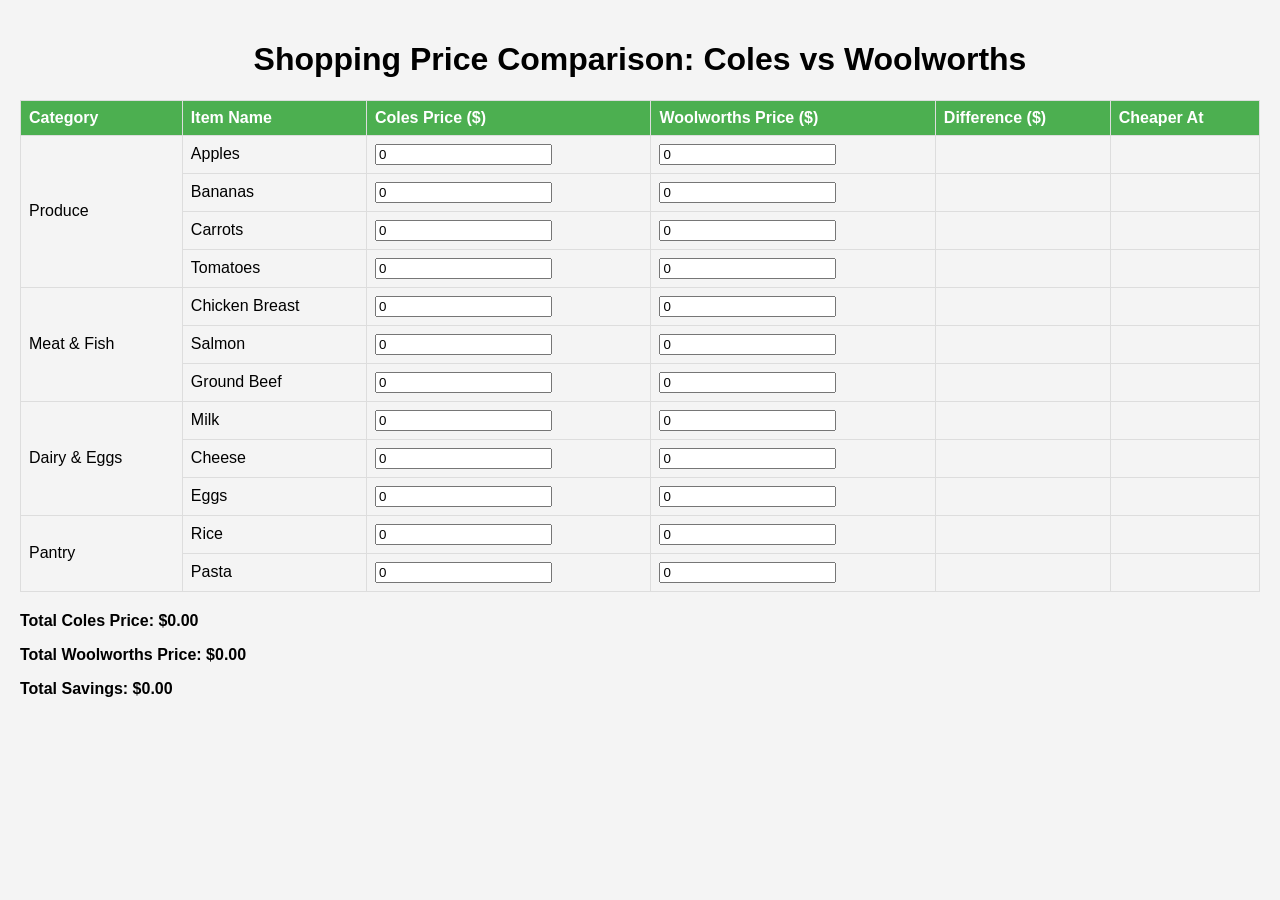
==== shopping-compare.html @ 1c985651 "Create shopping-compare.html for price comparison interface" ====
<!DOCTYPE html>
<html lang="en">
<head>
    <meta charset="UTF-8">
    <meta name="viewport" content="width=device-width, initial-scale=1.0">
    <title>Shopping Price Comparison</title>
    <style>
        body {
            font-family: Arial, sans-serif;
            background-color: #f4f4f4;
            margin: 0;
            padding: 20px;
        }
        h1 {
            text-align: center;
        }
        table {
            width: 100%;
            border-collapse: collapse;
            margin-bottom: 20px;
        }
        th, td {
            border: 1px solid #dddddd;
            text-align: left;
            padding: 8px;
        }
        th {
            background-color: #4CAF50;
            color: white;
        }
        .summary {
            font-weight: bold;
            margin-top: 20px;
        }
    </style>
</head>
<body>
    <h1>Shopping Price Comparison: Coles vs Woolworths</h1>
    <table>
        <thead>
            <tr>
                <th>Category</th>
                <th>Item Name</th>
                <th>Coles Price ($)</th>
                <th>Woolworths Price ($)</th>
                <th>Difference ($)</th>
                <th>Cheaper At</th>
            </tr>
        </thead>
        <tbody>
            <tr>
                <td rowspan="4">Produce</td>
                <td>Apples</td>
                <td><input type="number" value="0" step="0.01" /></td>
                <td><input type="number" value="0" step="0.01" /></td>
                <td></td>
                <td></td>
            </tr>
            <tr>
                <td>Bananas</td>
                <td><input type="number" value="0" step="0.01" /></td>
                <td><input type="number" value="0" step="0.01" /></td>
                <td></td>
                <td></td>
            </tr>
            <tr>
                <td>Carrots</td>
                <td><input type="number" value="0" step="0.01" /></td>
                <td><input type="number" value="0" step="0.01" /></td>
                <td></td>
                <td></td>
            </tr>
            <tr>
                <td>Tomatoes</td>
                <td><input type="number" value="0" step="0.01" /></td>
                <td><input type="number" value="0" step="0.01" /></td>
                <td></td>
                <td></td>
            </tr>
            <tr>
                <td rowspan="3">Meat & Fish</td>
                <td>Chicken Breast</td>
                <td><input type="number" value="0" step="0.01" /></td>
                <td><input type="number" value="0" step="0.01" /></td>
                <td></td>
                <td></td>
            </tr>
            <tr>
                <td>Salmon</td>
                <td><input type="number" value="0" step="0.01" /></td>
                <td><input type="number" value="0" step="0.01" /></td>
                <td></td>
                <td></td>
            </tr>
            <tr>
                <td>Ground Beef</td>
                <td><input type="number" value="0" step="0.01" /></td>
                <td><input type="number" value="0" step="0.01" /></td>
                <td></td>
                <td></td>
            </tr>
            <tr>
                <td rowspan="3">Dairy & Eggs</td>
                <td>Milk</td>
                <td><input type="number" value="0" step="0.01" /></td>
                <td><input type="number" value="0" step="0.01" /></td>
                <td></td>
                <td></td>
            </tr>
            <tr>
                <td>Cheese</td>
                <td><input type="number" value="0" step="0.01" /></td>
                <td><input type="number" value="0" step="0.01" /></td>
                <td></td>
                <td></td>
            </tr>
            <tr>
                <td>Eggs</td>
                <td><input type="number" value="0" step="0.01" /></td>
                <td><input type="number" value="0" step="0.01" /></td>
                <td></td>
                <td></td>
            </tr>
            <tr>
                <td rowspan="2">Pantry</td>
                <td>Rice</td>
                <td><input type="number" value="0" step="0.01" /></td>
                <td><input type="number" value="0" step="0.01" /></td>
                <td></td>
                <td></td>
            </tr>
            <tr>
                <td>Pasta</td>
                <td><input type="number" value="0" step="0.01" /></td>
                <td><input type="number" value="0" step="0.01" /></td>
                <td></td>
                <td></td>
            </tr>
        </tbody>
    </table>
    <div class="summary">
        <p>Total Coles Price: $<span id="total-coles">0.00</span></p>
        <p>Total Woolworths Price: $<span id="total-woolworths">0.00</span></p>
        <p>Total Savings: $<span id="total-savings">0.00</span></p>
    </div>
    <script>
        const inputs = document.querySelectorAll('input[type="number"]');
        inputs.forEach(input => {
            input.addEventListener('input', updateTotals);
        });

        function updateTotals() {
            let totalColes = 0;
            let totalWoolworths = 0;

            inputs.forEach(input => {
                const price = parseFloat(input.value) || 0;
                if (input.parentElement.cellIndex === 2) { // Coles Price
                    totalColes += price;
                } else if (input.parentElement.cellIndex === 3) { // Woolworths Price
                    totalWoolworths += price;
                }
            });

            document.getElementById('total-coles').textContent = totalColes.toFixed(2);
            document.getElementById('total-woolworths').textContent = totalWoolworths.toFixed(2);
            document.getElementById('total-savings').textContent = (totalWoolworths - totalColes).toFixed(2);
        }
    </script>
</body>
</html>
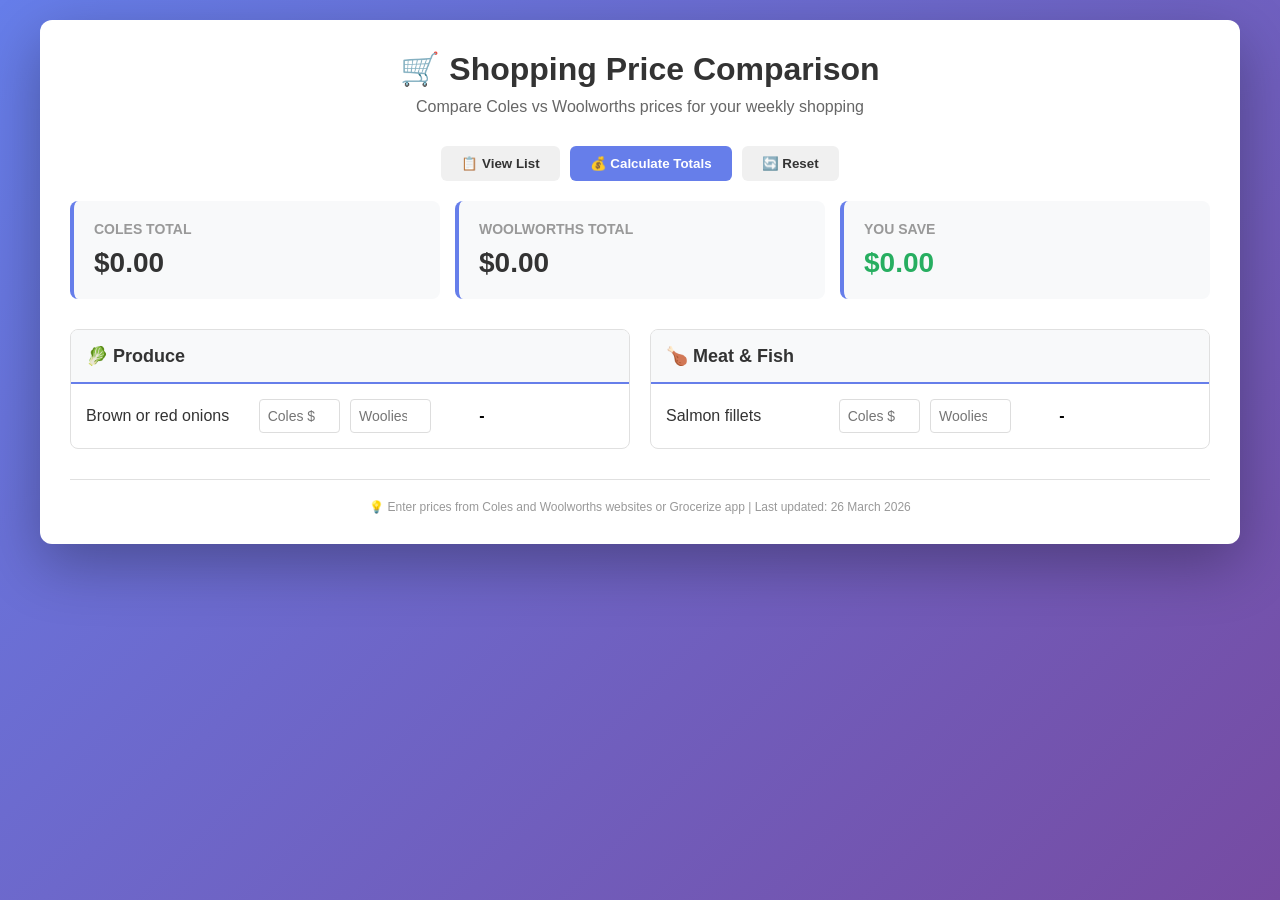
==== commit a4ba12f5: "Add interactive shopping price comparison website" ====
--- a/shopping-compare.html
+++ b/shopping-compare.html
@@ -1,171 +1 @@
-<!DOCTYPE html>
-<html lang="en">
-<head>
-    <meta charset="UTF-8">
-    <meta name="viewport" content="width=device-width, initial-scale=1.0">
-    <title>Shopping Price Comparison</title>
-    <style>
-        body {
-            font-family: Arial, sans-serif;
-            background-color: #f4f4f4;
-            margin: 0;
-            padding: 20px;
-        }
-        h1 {
-            text-align: center;
-        }
-        table {
-            width: 100%;
-            border-collapse: collapse;
-            margin-bottom: 20px;
-        }
-        th, td {
-            border: 1px solid #dddddd;
-            text-align: left;
-            padding: 8px;
-        }
-        th {
-            background-color: #4CAF50;
-            color: white;
-        }
-        .summary {
-            font-weight: bold;
-            margin-top: 20px;
-        }
-    </style>
-</head>
-<body>
-    <h1>Shopping Price Comparison: Coles vs Woolworths</h1>
-    <table>
-        <thead>
-            <tr>
-                <th>Category</th>
-                <th>Item Name</th>
-                <th>Coles Price ($)</th>
-                <th>Woolworths Price ($)</th>
-                <th>Difference ($)</th>
-                <th>Cheaper At</th>
-            </tr>
-        </thead>
-        <tbody>
-            <tr>
-                <td rowspan="4">Produce</td>
-                <td>Apples</td>
-                <td><input type="number" value="0" step="0.01" /></td>
-                <td><input type="number" value="0" step="0.01" /></td>
-                <td></td>
-                <td></td>
-            </tr>
-            <tr>
-                <td>Bananas</td>
-                <td><input type="number" value="0" step="0.01" /></td>
-                <td><input type="number" value="0" step="0.01" /></td>
-                <td></td>
-                <td></td>
-            </tr>
-            <tr>
-                <td>Carrots</td>
-                <td><input type="number" value="0" step="0.01" /></td>
-                <td><input type="number" value="0" step="0.01" /></td>
-                <td></td>
-                <td></td>
-            </tr>
-            <tr>
-                <td>Tomatoes</td>
-                <td><input type="number" value="0" step="0.01" /></td>
-                <td><input type="number" value="0" step="0.01" /></td>
-                <td></td>
-                <td></td>
-            </tr>
-            <tr>
-                <td rowspan="3">Meat & Fish</td>
-                <td>Chicken Breast</td>
-                <td><input type="number" value="0" step="0.01" /></td>
-                <td><input type="number" value="0" step="0.01" /></td>
-                <td></td>
-                <td></td>
-            </tr>
-            <tr>
-                <td>Salmon</td>
-                <td><input type="number" value="0" step="0.01" /></td>
-                <td><input type="number" value="0" step="0.01" /></td>
-                <td></td>
-                <td></td>
-            </tr>
-            <tr>
-                <td>Ground Beef</td>
-                <td><input type="number" value="0" step="0.01" /></td>
-                <td><input type="number" value="0" step="0.01" /></td>
-                <td></td>
-                <td></td>
-            </tr>
-            <tr>
-                <td rowspan="3">Dairy & Eggs</td>
-                <td>Milk</td>
-                <td><input type="number" value="0" step="0.01" /></td>
-                <td><input type="number" value="0" step="0.01" /></td>
-                <td></td>
-                <td></td>
-            </tr>
-            <tr>
-                <td>Cheese</td>
-                <td><input type="number" value="0" step="0.01" /></td>
-                <td><input type="number" value="0" step="0.01" /></td>
-                <td></td>
-                <td></td>
-            </tr>
-            <tr>
-                <td>Eggs</td>
-                <td><input type="number" value="0" step="0.01" /></td>
-                <td><input type="number" value="0" step="0.01" /></td>
-                <td></td>
-                <td></td>
-            </tr>
-            <tr>
-                <td rowspan="2">Pantry</td>
-                <td>Rice</td>
-                <td><input type="number" value="0" step="0.01" /></td>
-                <td><input type="number" value="0" step="0.01" /></td>
-                <td></td>
-                <td></td>
-            </tr>
-            <tr>
-                <td>Pasta</td>
-                <td><input type="number" value="0" step="0.01" /></td>
-                <td><input type="number" value="0" step="0.01" /></td>
-                <td></td>
-                <td></td>
-            </tr>
-        </tbody>
-    </table>
-    <div class="summary">
-        <p>Total Coles Price: $<span id="total-coles">0.00</span></p>
-        <p>Total Woolworths Price: $<span id="total-woolworths">0.00</span></p>
-        <p>Total Savings: $<span id="total-savings">0.00</span></p>
-    </div>
-    <script>
-        const inputs = document.querySelectorAll('input[type="number"]');
-        inputs.forEach(input => {
-            input.addEventListener('input', updateTotals);
-        });
-
-        function updateTotals() {
-            let totalColes = 0;
-            let totalWoolworths = 0;
-
-            inputs.forEach(input => {
-                const price = parseFloat(input.value) || 0;
-                if (input.parentElement.cellIndex === 2) { // Coles Price
-                    totalColes += price;
-                } else if (input.parentElement.cellIndex === 3) { // Woolworths Price
-                    totalWoolworths += price;
-                }
-            });
-
-            document.getElementById('total-coles').textContent = totalColes.toFixed(2);
-            document.getElementById('total-woolworths').textContent = totalWoolworths.toFixed(2);
-            document.getElementById('total-savings').textContent = (totalWoolworths - totalColes).toFixed(2);
-        }
-    </script>
-</body>
-</html>+<!DOCTYPE html><html lang="en"><head><meta charset="UTF-8"><meta name="viewport" content="width=device-width, initial-scale=1.0"><title>Shopping Price Comparison - Coles vs Woolworths</title><style>* { margin: 0; padding: 0; box-sizing: border-box; } body { font-family: -apple-system, BlinkMacSystemFont, 'Segoe UI', Roboto, sans-serif; background: linear-gradient(135deg, #667eea 0%, #764ba2 100%); min-height: 100vh; padding: 20px; } .container { max-width: 1200px; margin: 0 auto; background: white; border-radius: 12px; box-shadow: 0 20px 60px rgba(0,0,0,0.3); padding: 30px; } h1 { color: #333; margin-bottom: 10px; text-align: center; } .subtitle { text-align: center; color: #666; margin-bottom: 30px; } .controls { display: flex; gap: 10px; margin-bottom: 20px; justify-content: center; flex-wrap: wrap; } button { padding: 10px 20px; border: none; border-radius: 6px; cursor: pointer; font-weight: 600; transition: all 0.3s; } .btn-primary { background: #667eea; color: white; } .btn-primary:hover { background: #5568d3; } .btn-secondary { background: #f0f0f0; color: #333; } .btn-secondary:hover { background: #e0e0e0; } .summary { display: grid; grid-template-columns: repeat(auto-fit, minmax(200px, 1fr)); gap: 15px; margin-bottom: 30px; } .summary-card { background: #f8f9fa; padding: 20px; border-radius: 8px; border-left: 4px solid #667eea; } .summary-card h3 { font-size: 14px; color: #999; text-transform: uppercase; margin-bottom: 10px; } .summary-card .amount { font-size: 28px; font-weight: bold; color: #333; } .summary-card.savings .amount { color: #27ae60; } .categories { display: grid; grid-template-columns: repeat(auto-fit, minmax(300px, 1fr)); gap: 20px; } .category { border: 1px solid #e0e0e0; border-radius: 8px; overflow: hidden; } .category-header { background: #f8f9fa; padding: 15px; border-bottom: 2px solid #667eea; } .category-header h2 { font-size: 18px; color: #333; } .items-table { width: 100%; } .item-row { display: grid; grid-template-columns: 2fr 1fr 1fr 1fr 1fr; gap: 10px; padding: 15px; border-bottom: 1px solid #f0f0f0; align-items: center; } .item-row:last-child { border-bottom: none; } .item-name { font-weight: 500; color: #333; } .price-input { padding: 8px; border: 1px solid #ddd; border-radius: 4px; font-size: 14px; width: 100%; } .price-input:focus { outline: none; border-color: #667eea; box-shadow: 0 0 0 2px rgba(102, 126, 234, 0.1); } .difference { font-weight: bold; padding: 8px; border-radius: 4px; text-align: center; } .difference.coles { background: #e8f5e9; color: #27ae60; } .difference.woolworths { background: #fce4ec; color: #e91e63; } .difference.same { background: #f5f5f5; color: #999; } .footer { text-align: center; color: #999; font-size: 12px; margin-top: 30px; padding-top: 20px; border-top: 1px solid #e0e0e0; } @media (max-width: 768px) { .item-row { grid-template-columns: 1fr; } }</style></head><body><div class="container"><h1>🛒 Shopping Price Comparison</h1><p class="subtitle">Compare Coles vs Woolworths prices for your weekly shopping</p><div class="controls"><button class="btn-secondary" onclick="location.href='shopping-list.md'">📋 View List</button><button class="btn-primary" onclick="calculateTotals()">💰 Calculate Totals</button><button class="btn-secondary" onclick="resetPrices()">🔄 Reset</button></div><div class="summary"><div class="summary-card"><h3>Coles Total</h3><div class="amount" id="colesTotal">$0.00</div></div><div class="summary-card"><h3>Woolworths Total</h3><div class="amount" id="woolworthsTotal">$0.00</div></div><div class="summary-card savings"><h3>You Save</h3><div class="amount" id="savings">$0.00</div></div></div><div class="categories"><div class="category"><div class="category-header"><h2>🥬 Produce</h2></div><div class="items-table"><div class="item-row"><div class="item-name">Brown or red onions</div><input type="number" class="price-input" placeholder="Coles $" data-retailer="coles" step="0.01"><input type="number" class="price-input" placeholder="Woolies $" data-retailer="woolworths"><div class="difference">-</div></div></div></div><div class="category"><div class="category-header"><h2>🍗 Meat & Fish</h2></div><div class="items-table"><div class="item-row"><div class="item-name">Salmon fillets</div><input type="number" class="price-input" placeholder="Coles $" data-retailer="coles" step="0.01"><input type="number" class="price-input" placeholder="Woolies $" data-retailer="woolworths"><div class="difference">-</div></div></div></div></div><div class="footer">💡 Enter prices from Coles and Woolworths websites or Grocerize app | Last updated: 26 March 2026</div></div><script>function calculateTotals(){let colesTotal=0;let woolworthsTotal=0;document.querySelectorAll('.item-row').forEach(row=>{let colesInput=row.querySelector('[data-retailer="coles"]');let woolworthsInput=row.querySelector('[data-retailer="woolworths"]');let difference=row.querySelector('.difference');let colesPrice=parseFloat(colesInput.value)||0;let woolworthsPrice=parseFloat(woolworthsInput.value)||0;colesTotal+=colesPrice;woolworthsTotal+=woolworthsPrice;if(colesPrice>0&&woolworthsPrice>0){let diff=colesPrice-woolworthsPrice;if(diff<0){difference.textContent='Coles $'+(Math.abs(diff).toFixed(2));difference.className='difference coles';}else if(diff>0){difference.textContent='Woolies $'+(diff.toFixed(2));difference.className='difference woolworths';}else{difference.textContent='Same';difference.className='difference same';}}});document.getElementById('colesTotal').textContent='$'+colesTotal.toFixed(2);document.getElementById('woolworthsTotal').textContent='$'+woolworthsTotal.toFixed(2);let savings=Math.abs(woolworthsTotal-colesTotal);let cheaperRetailer=woolworthsTotal<colesTotal?'Woolworths':'Coles';document.getElementById('savings').textContent='$'+savings.toFixed(2)+' ('+cheaperRetailer+')';}function resetPrices(){document.querySelectorAll('.price-input').forEach(input=>{input.value='';});document.querySelectorAll('.difference').forEach(diff=>{diff.textContent='-';diff.className='difference';});document.getElementById('colesTotal').textContent='$0.00';document.getElementById('woolworthsTotal').textContent='$0.00';document.getElementById('savings').textContent='$0.00';}document.querySelectorAll('.price-input').addEventListener('change',calculateTotals);</script></body></html>
